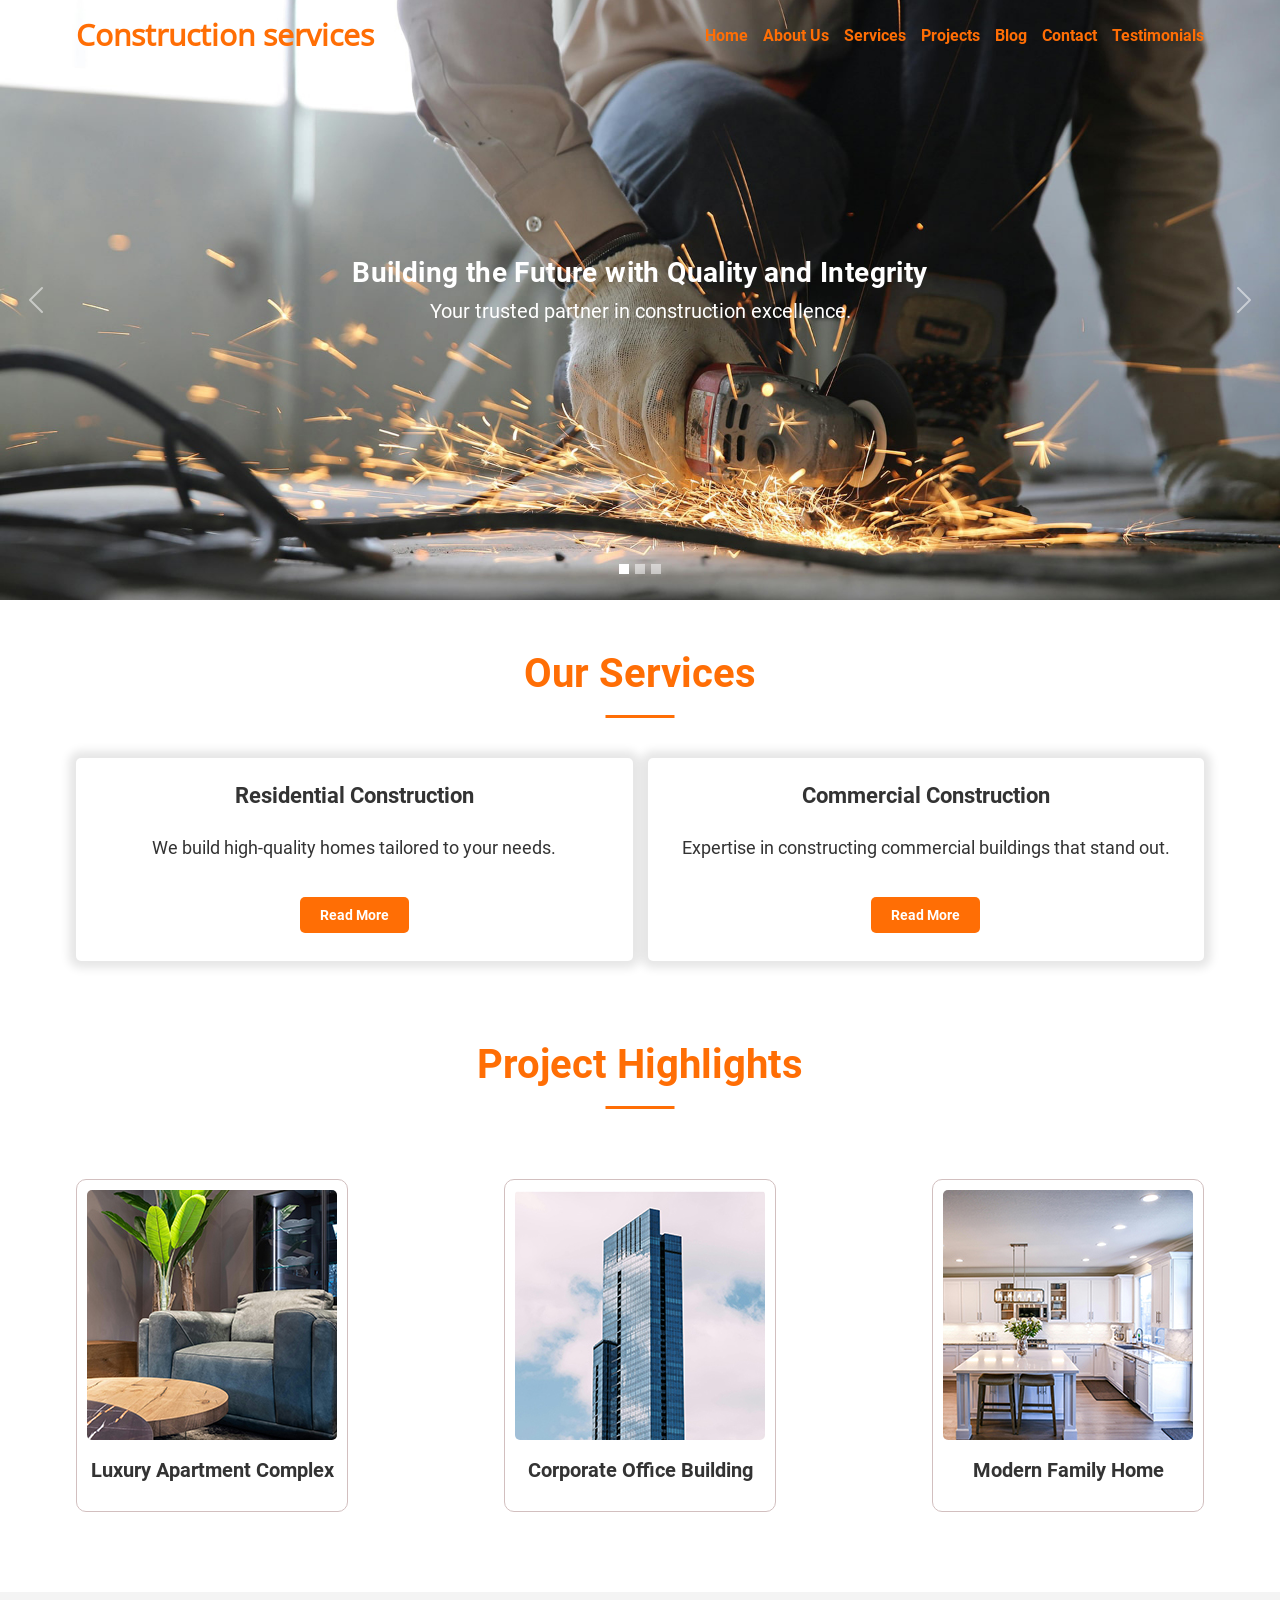
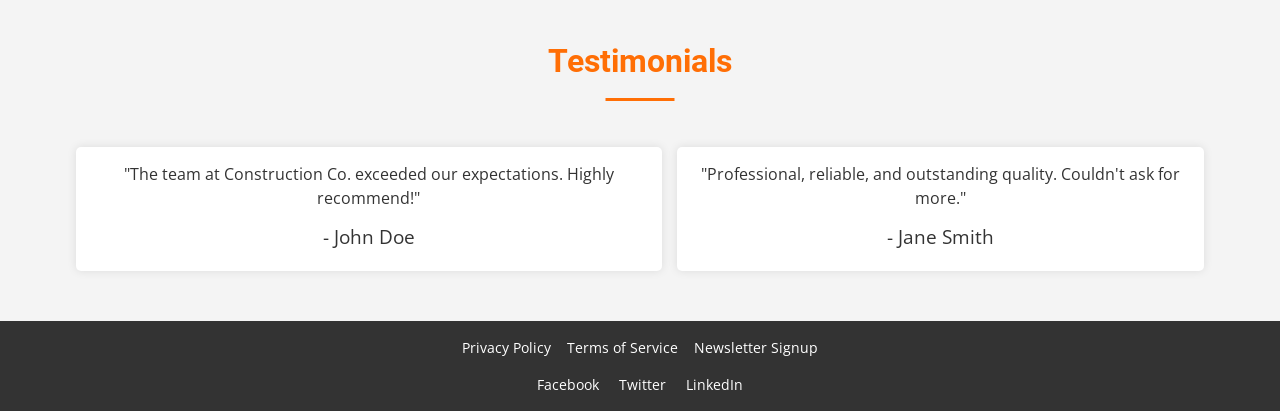
==== index.html @ f6da6cc7 "Update and rename web application.html to index.html" ====
<!DOCTYPE html>
<html lang="en">
<head>
    <meta charset="UTF-8">
    <meta name="viewport" content="width=device-width, initial-scale=1.0">
    <title>Professional Construction Services</title>
    <link rel="stylesheet" href="./css/bootstrap.css">
    <link rel="stylesheet" href="./css/style.css">
    <script src="./js/bootstrap.js"></script>
    <script src="./js/jquery.js"></script>
    <script src="./js/script.js"></script>
</head>
<body>
    <header id="mainHeader">
        <div class="container">
            <div class="header-section">
                    <div class="logo"><a href="#">Construction services</a></div>
                    <div class="menus desktop-menu">
                        <ul class="nav-links">
                            <li><a href="#home">Home</a></li>
                            <li><a href="#about">About Us</a></li>
                            <li><a href="#services">Services</a></li>
                            <li><a href="#projects">Projects</a></li>
                            <li><a href="#blog">Blog</a></li>
                            <li><a href="#contact">Contact</a></li>
                            <li><a href="#testimonials">Testimonials</a></li>
                        </ul>
                    </div>
                    <div class="menus mob-menu">
                        <img class="menu-image" src="./images/menu.svg" alt="menu" />
                        <div class="side-bar">
                            <div class="close"><img  src="./images/close.svg" alt="close" /></div>
                            <ul class="nav-links">
                                <li><a href="#home">Home</a></li>
                                <li><a href="#about">About Us</a></li>
                                <li><a href="#services">Services</a></li>
                                <li><a href="#projects">Projects</a></li>
                                <li><a href="#blog">Blog</a></li>
                                <li><a href="#contact">Contact</a></li>
                                <li><a href="#testimonials">Testimonials</a></li>
                            </ul>
                        </div>
                    </div>
            </div>
        </div>
    </header>
    
<div class="banner-slider">
<div id="slider" class="carousel slide " data-bs-ride="carousel">

  
    <div class="carousel-indicators">
      <button type="button" data-bs-target="#slider" data-bs-slide-to="0" class="active"></button>
      <button type="button" data-bs-target="#slider" data-bs-slide-to="1"></button>
      <button type="button" data-bs-target="#slider" data-bs-slide-to="2"></button>
    </div>
    
   
    <div class="carousel-inner">
      <div class="carousel-item active">
        <img src="./images/banner.jpg" alt="construction" class="d-block" style="width:100%">
      </div>
      <div class="carousel-item">
        <img src="./images/banner1.jpg" alt="construction" class="d-block" style="width:100%">
      </div>
      <div class="carousel-item">
        <img src="./images/banner2.jpg" alt="construction" class="d-block" style="width:100%">
      </div>
    </div>
    
  
    <button class="carousel-control-prev" type="button" data-bs-target="#slider" data-bs-slide="prev">
      <span class="carousel-control-prev-icon"></span>
    </button>
    <button class="carousel-control-next" type="button" data-bs-target="#slider" data-bs-slide="next">
      <span class="carousel-control-next-icon"></span>
    </button>

    
  </div>
  <div class="banner-title" id="home">
    <div class="banner-content">
        <h1>Building the Future with Quality and Integrity</h1>
        <p>Your trusted partner in construction excellence.</p>
    </div>
</div>
</div>
  

  
      <!-- Banner -->
    <!-- Featured Services -->
    <section class="services" id="services">
        <div class="container">
            <h2>Our Services</h2>
            <div class="service-cards">
                <div class="service-card">
                    <h3>Residential Construction</h3>
                    <p>We build high-quality homes tailored to your needs.</p>
                    <a href="#" class="cta-button">Read More</a>
                </div>
                <div class="service-card">
                    <h3>Commercial Construction</h3>
                    <p>Expertise in constructing commercial buildings that stand out.</p>
                    <a href="#" class="cta-button">Read More</a>
                </div>
                
            </div>
        </div>
    </section>

    <!-- Project Highlights -->
    <section class="projects" id="projects">
        <div class="container">
            <h2>Project Highlights</h2>
            <div class="project-gallery">
                <div class="project-item">
                    <img src="./images/project1.jpg" alt="Project 1">
                    <p>Luxury Apartment Complex</p>
                </div>
                <div class="project-item">
                    <img src="./images/project2.jpg" alt="Project 2">
                    <p>Corporate Office Building</p>
                </div>
                <div class="project-item">
                    <img src="./images/project3.jpg" alt="Project 3">
                    <p>Modern Family Home</p>
                </div>
            </div>
        </div>
    </section>

 
    <section class="testimonials" id="testimonials">
        <div class="container">
            <h2>Testimonials</h2>
            <div class="testimonial-cards">
                <div class="testimonial-card">
                    <p>"The team at Construction Co. exceeded our expectations. Highly recommend!"</p>
                    <h3>- John Doe</h3>
                </div>
                <div class="testimonial-card">
                    <p>"Professional, reliable, and outstanding quality. Couldn't ask for more."</p>
                    <h3>- Jane Smith</h3>
                </div>
            </div>
        </div>
    </section>

    <!-- Footer -->
    <footer class="footer">
        <div class="container">
            <div class="footer-links">
                <a href="#">Privacy Policy</a>
                <a href="#">Terms of Service</a>
                <a href="#">Newsletter Signup</a>
            </div>
            <div class="social-media">
                <a href="#">Facebook</a>
                <a href="#">Twitter</a>
                <a href="#">LinkedIn</a>
            </div>
        </div>
    </footer>
</body>
</html>
---- css/style.css ----
@font-face {
  font-family: 'Metrophobic-Regular';
  src:  url('../fonts/Metrophobic-Regular.woff2') format('woff2'),
        url('../fonts/Metrophobic-Regular.woff') format('woff');
}
	@font-face {
  font-family: 'OpenSans-Regular';
  src:  url('../fonts/OpenSans-Regular.woff2') format('woff2'),
        url('../fonts/OpenSans-Regular.woff') format('woff');
}
		@font-face {
  font-family: 'Roboto-Bold';
  src:  url('../fonts/Roboto-Bold.woff2') format('woff2'),
        url('../fonts/Roboto-Bold.woff') format('woff');
}
	@font-face {
  font-family: 'Roboto-Regular';
  src:  url('../fonts/Roboto-Regular.woff') format('woff2'),
        url('../fonts/Roboto-Regular.woff') format('woff');
}
	body {
    font-family: OpenSans-Regular;
    font-size: 14px;
    margin: 0;
    padding: 0;
    box-sizing: border-box;
    color: #333;
}
dl, ol, ul {
    margin-top: 0;
    margin-bottom: 0px;
    padding: 0px;
    padding-left: 0px;
    padding-right: 0px;
}
a{
    text-decoration: none;
}
.container {
    width: 90%;
    max-width: 1200px;
    margin: 0 auto;
}
 header{
    position: fixed;
    top: 0px;
    left: 0px;
    right: 0px;
    width: 100%;
    padding: 20px 0px;
    z-index: 999;
    background-color: transparent;
} 

.scrolled{
    background-color: #fff;
}
.header-section{
    display: flex;
    justify-content: space-between;
    align-items: center;
}
.mob-menu{
    display: none;
}
.logo a{
    font-family: OpenSans-Regular;
    font-size: 30px;
    line-height: 30px;
    font-weight: 600;
    color: #ff6e05;
}
.scrolled .logo a, .scrolled .nav-links li a{
   
    color: #ff6e05;
}

.nav-links{
    display: flex;
    justify-content: center;
    align-items: center;
    column-gap: 15px;
}
.nav-links li{
    list-style-type: none;
    
}
.nav-links li a{
font-family: Roboto-Bold;
    font-size: 16px;
    line-height: 30px;
    color: #ff6e05;
}
.nav-links li a:hover{
    text-decoration: underline;
}
.carousel-indicators [data-bs-target] {
    
    border-radius: 50px;
    width: 10px;
    height: 10px;
}
.carousel-control-next, .carousel-control-prev{
    width: fit-content;
    height: fit-content;
    margin: auto;
}
.carousel-control-prev{
    left: 20px;
}
.carousel-control-next{
    right: 20px;
}
.banner-slider{
    position: relative;
}
.banner-title{
    position: absolute;
    top: 0px;
    bottom: 0px;
    left: 0px;
    right: 0px;
    margin: auto;
    display: flex;
    justify-content: center;
    align-items: center;
    text-align: center;
    color: #fff;
}
.banner-title h1{
    font-family: Roboto-Bold;
    font-size: 28px;
    letter-spacing: 0.4px;
    line-height: 30px;
}
.banner-title p{
    font-family: Roboto-Regular;
    font-size: 20px;
}
/* Navigation Bar */
.navbar {
    background-color: #333;
    color: #fff;
    padding: 1rem 0;
}

.navbar .logo {
    font-size: 1.5rem;
    font-weight: bold;
    text-transform: uppercase;
}

.navbar .nav-links {
    list-style: none;
    padding: 0;
    display: flex;
    gap: 1rem;
}

.navbar .nav-links a {
    color: #fff;
    text-decoration: none;
}

.navbar .nav-links a:hover {
    text-decoration: underline;
}

/* Hero Section */
.hero {
    background: url('hero.jpg') no-repeat center center/cover;
    color: #fff;
    padding: 5rem 0;
    text-align: center;
}

.hero h1 {
    font-size: 3rem;
    margin-bottom: 0.5rem;
}

.hero p {
    font-size: 1.2rem;
}

/* Services Section */
.services {
    padding: 50px 0;
    background-color: #fff;
    text-align: center;
}

.services h2, .projects h2, .testimonials h2 {
    font-size: 40px;
    font-family:Roboto-Bold ;
    margin-bottom: 40px;
    padding-bottom: 20px;
    position: relative;
    color: #ff6e05;
}
.services h2:after, .projects h2:after, .testimonials h2::after {
    content: '';
    position: absolute;
    height: 3px;
    width: 69px;
    background-color: #ff6e05;
    left: 50%;
    transform: translateX(-50%);
    bottom: 0px;
}
.service-cards {
    display: flex;
    justify-content: space-around;
    gap: 15px;
}

.service-card {
    background-color: #fff;
    padding: 25px 25px 35px;
    border-radius: 5px;
    box-shadow: 0 0 10px 7px rgba(0,0,0,0.1);
    width: 50%;
    
}

.service-card h3 {
    font-size: 22px;
    font-family:Roboto-Bold ;
    margin-bottom:25px;
    color: #333;
}

.service-card p {
    font-size: 18px;
    font-family:Roboto-Regular ;
    margin-bottom: 20px;
    min-height: 50px;
}

.cta-button {
    background-color: #ff6e05;
    color: #fff;
    padding: 10px 20px;
    text-decoration: none;
    border-radius: 5px;
    font-family: Roboto-Bold;
    font-size: 14px;
}

.cta-button:hover {
    background-color: #333;
}

/* Project Highlights Section */
.projects {
    padding: 30px 0 50px;
}

.projects h2 {
    
    text-align: center;
}

.project-gallery {
    display: flex;
    justify-content: space-between;
    gap: 15px;
    padding: 30px 0px;
}

.project-item {
    text-align: center;
    border: 1px solid #d2bfbf;
    padding: 10px;
    border-radius: 10px;
}

.project-item img {
    max-width: 100%;
    border-radius: 5px;
}

.project-item p {
    margin-top: 15px;
    font-family: Roboto-Bold;
    font-size: 20px;
    color: #333;
}

/* Client Testimonials Section */
.testimonials {
    padding: 50px 0;
    background-color: #f4f4f4;
    text-align: center;
}

.testimonials h2 {
    font-size: 2rem;
    margin-bottom: 1rem;
}

.testimonial-cards {
    display: flex;
    justify-content: space-around;
    gap: 15px;
    padding-top: 30px;
}

.testimonial-card {
    background-color: #fff;
    padding: 15px;
    border-radius: 5px;
    box-shadow: 0 0 10px rgba(0,0,0,0.1);
}

.testimonial-card p {
    font-size: 16px;
    margin-bottom: 15px;
}

.testimonial-card h3 {
    font-size: 1.2rem;
}

/* Footer */
.footer {
    background-color: #333;
    color: #fff;
    padding: 1rem 0;
    text-align: center;
}

.footer-links {
    display: flex;
    justify-content: center;
    gap: 1rem;
    margin-bottom: 1rem;
}

.footer-links a {
    color: #fff;
    text-decoration: none;
}

.footer-links a:hover {
    text-decoration: underline;
}

.social-media a {
    color: #fff;
    text-decoration: none;
    margin: 0 0.5rem;
}
@media only screen and (max-width: 992px) {
.nav-links {
    column-gap: 8px;
    }
    .logo a {
       
        font-size: 24px;
}
.nav-links li a {
    font-size: 13px;
}
.banner-title h1 {
    font-size: 20px;
}
}

@media only screen and (max-width: 768px) {
    .mob-menu{
        display: block;
    }
    .nav-links li a {
        font-size: 15px;
        
    }
    .nav-links li{
        margin-bottom: 10px;
        padding: 10px 0px;
        border-bottom: 1px solid #cacaca ;
    }
    .desktop-menu{
        display: none;
    }
    .side-bar{
        display: none;
    }
    .side-bar.visible{
        display: block;
        background-color: #fff;
        position: absolute;
        top: 0px;
        right: 0px;
        width: 50%;
        height: 100vh;
        padding: 20px;
        transition: transform 0.3s ease;
    }
    .side-bar.visible ul{
        display: block;
    }
    .side-bar .close{
        text-align: end;

    }
    .logo {
      
        font-size: 22px;
    }
    .banner-title h1 {
        font-size: 18px;
    }
    .banner-title p{
        
        font-size: 16px;
    }
    .services {
        padding: 30px 0;
    }
    .project-item p {
       
        font-size:16px;
    }
    .projects, .testimonials {
        padding: 30px 0;
    }
  
}
@media only screen and (max-width: 620px) {
    .banner-title {
        position: initial;
        color: #333;
        padding: 30px 0px 15px;
    }
    .banner-title h1 {
        font-size: 24px;
    }
    .banner-title p{
        margin-bottom: 0px;
    }
    .services h2, .projects h2, .testimonials h2{
        font-size: 30px;
    }
    .service-cards {
        flex-wrap: wrap;
    }
    .service-card{
        width: 100%;
    }
    .service-card p {
        
        min-height: auto;
    }
    .service-card h3 {
        font-size: 25px;
    }
    .project-gallery {
        
        justify-content:center;
        
        flex-wrap: wrap;
    }
}


@media only screen and (max-width: 420px) {
    .side-bar.visible{
      
        width: 70%;
    }
    .logo a {
        font-size: 20px;
    }
    .services h2, .projects h2, .testimonials h2 {
        font-size: 28px;
    }
    .service-card h3 {
        font-size: 24px;
    }
    .carousel-control-next-icon, .carousel-control-prev-icon{
        width: 20px;
        height: 20px;
    }
}
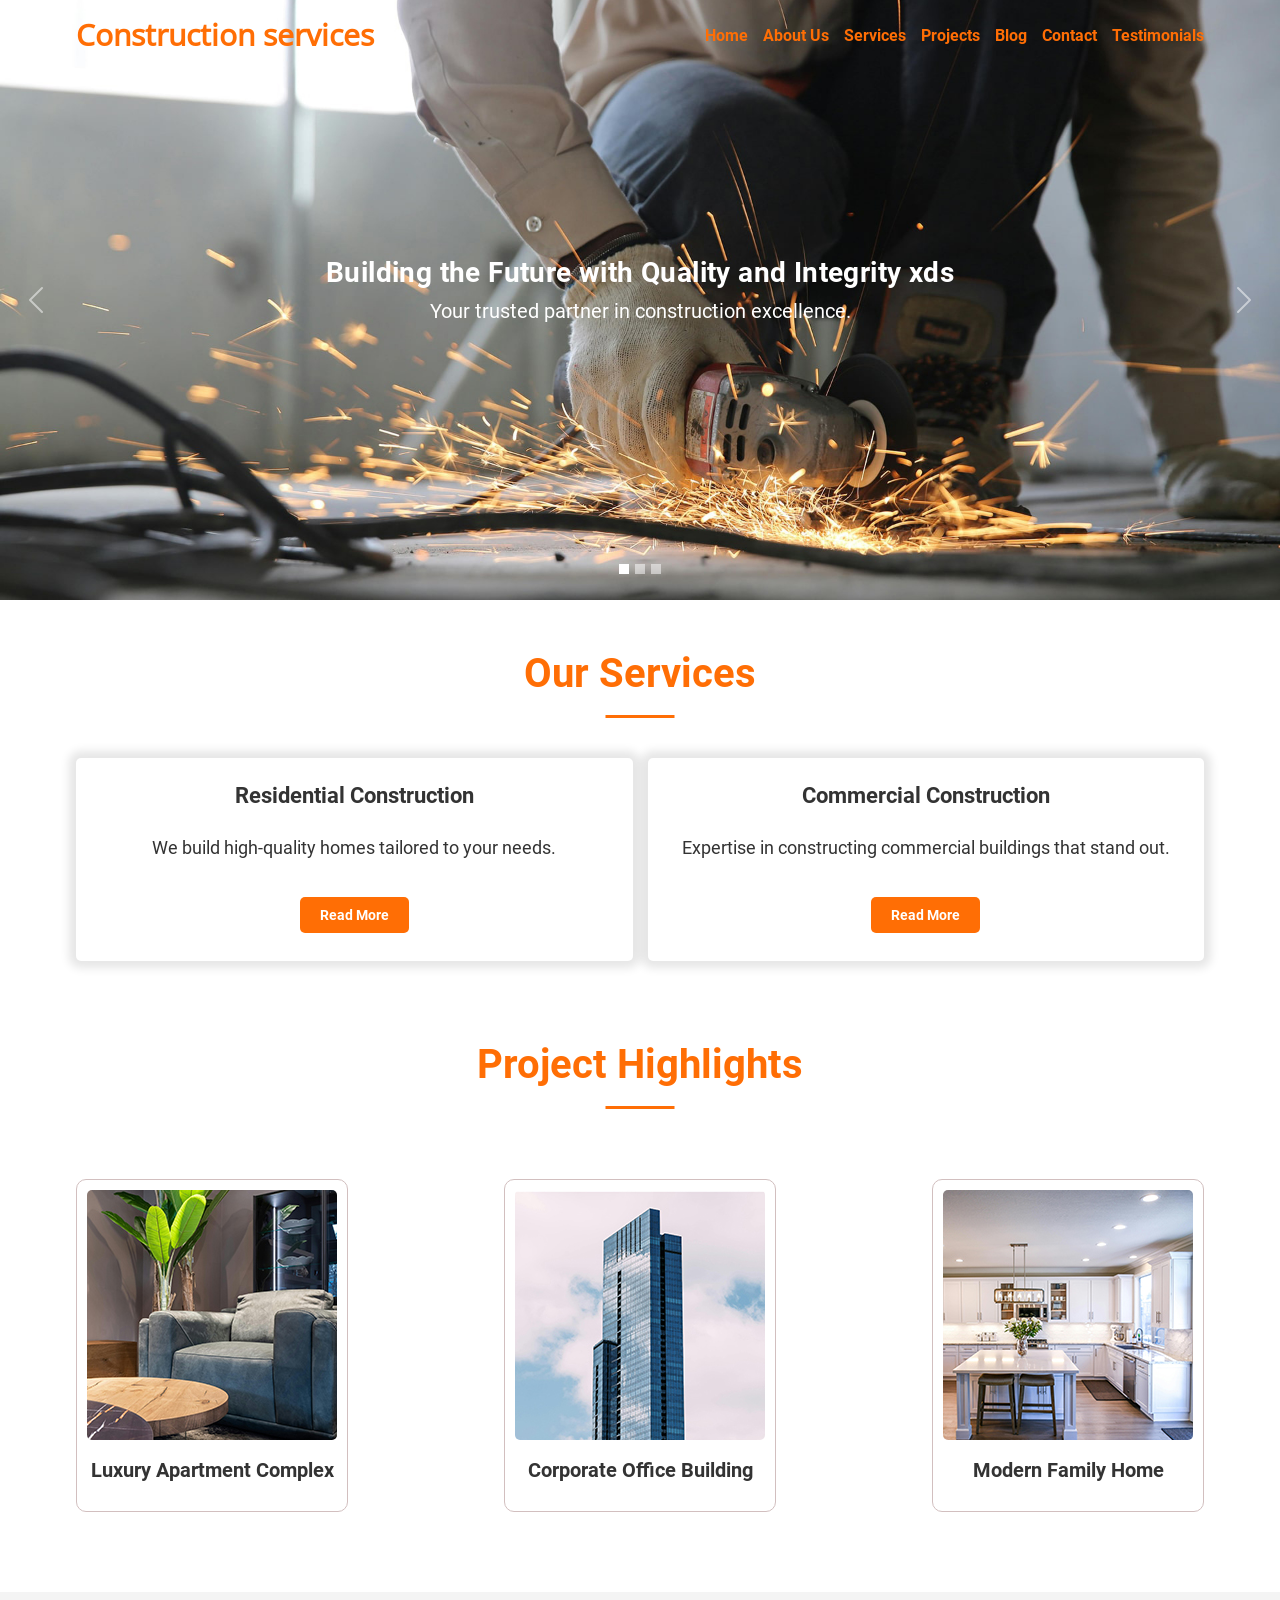
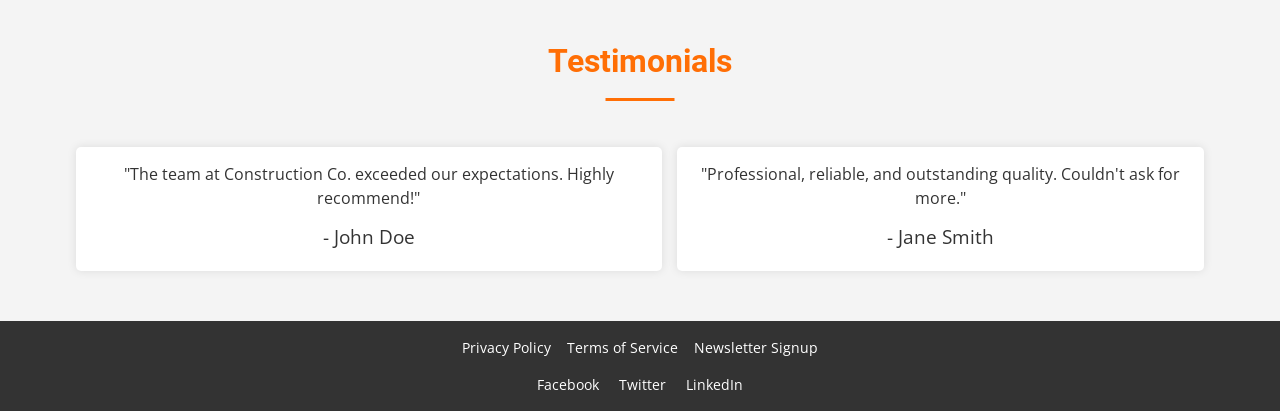
==== commit 87388def: "Update index.html" ====
--- a/index.html
+++ b/index.html
@@ -80,7 +80,7 @@
   </div>
   <div class="banner-title" id="home">
     <div class="banner-content">
-        <h1>Building the Future with Quality and Integrity</h1>
+        <h1>Building the Future with Quality and Integrity xds</h1>
         <p>Your trusted partner in construction excellence.</p>
     </div>
 </div>
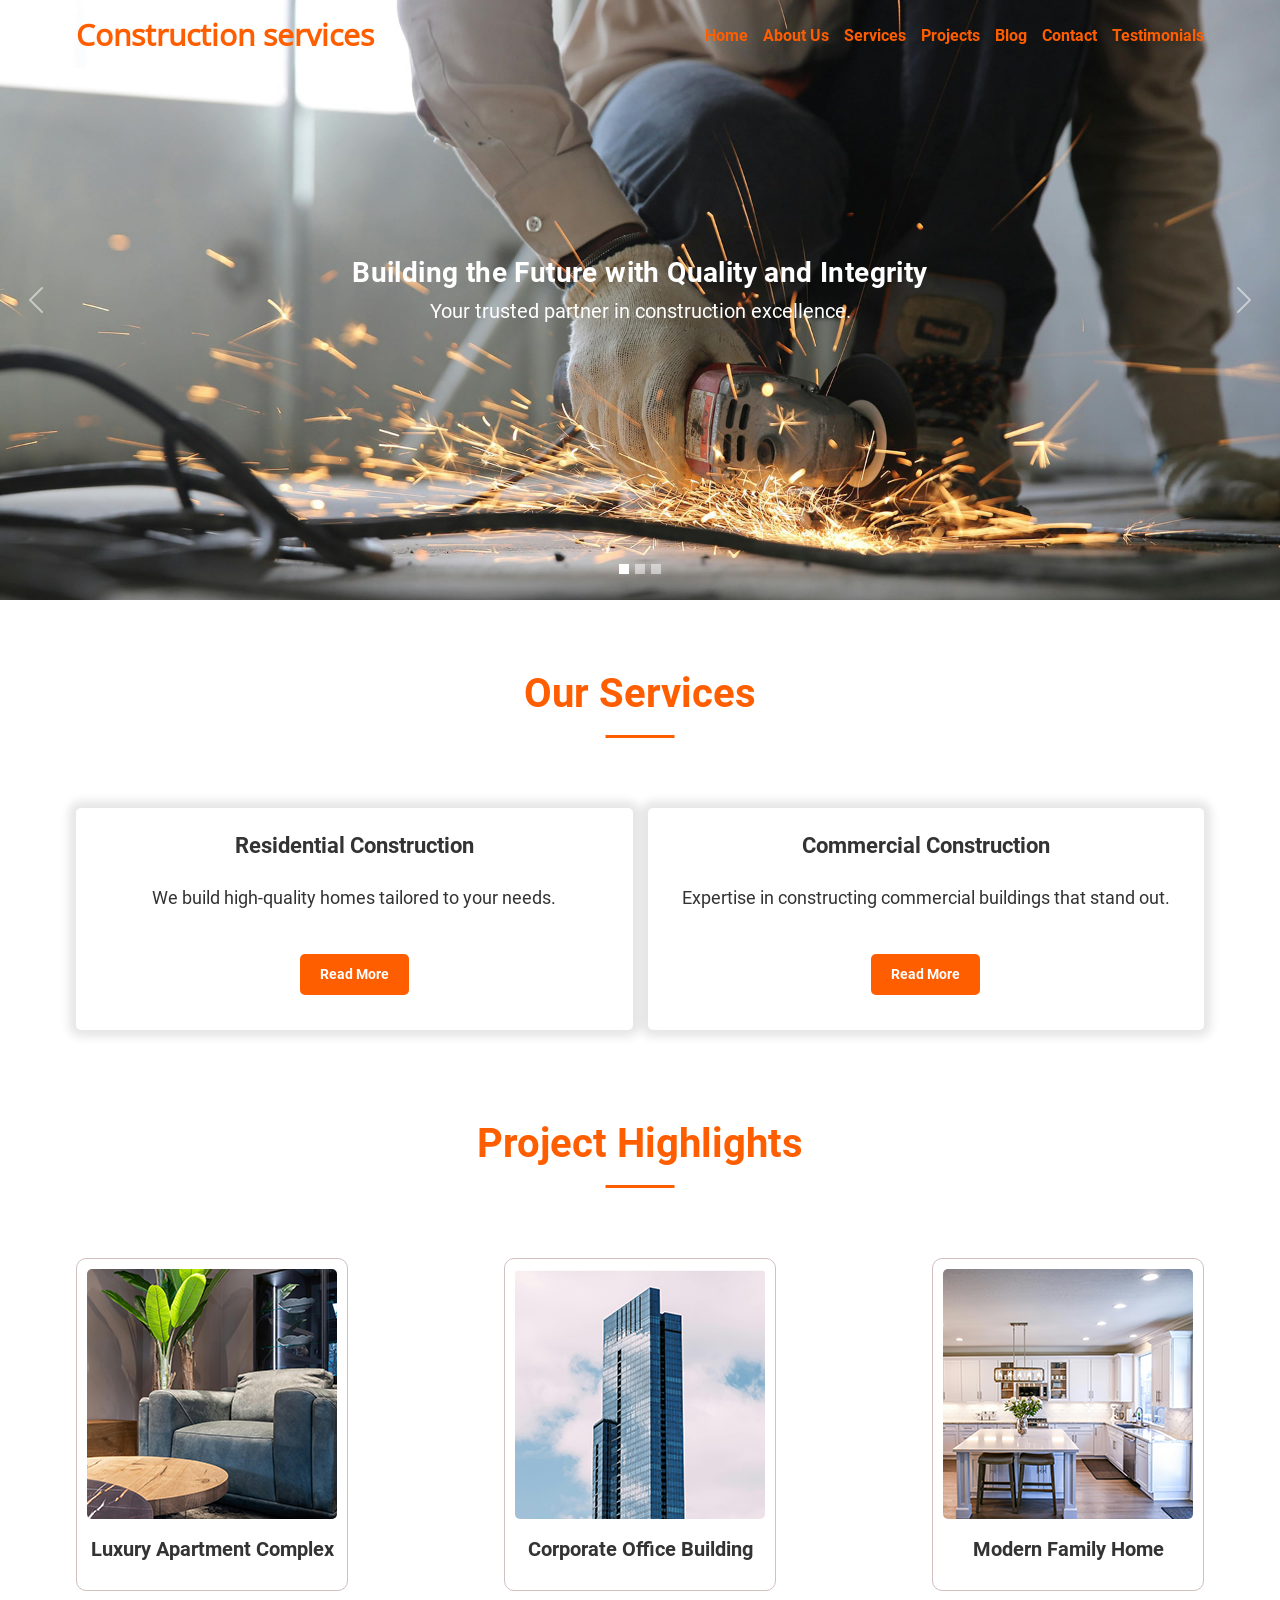
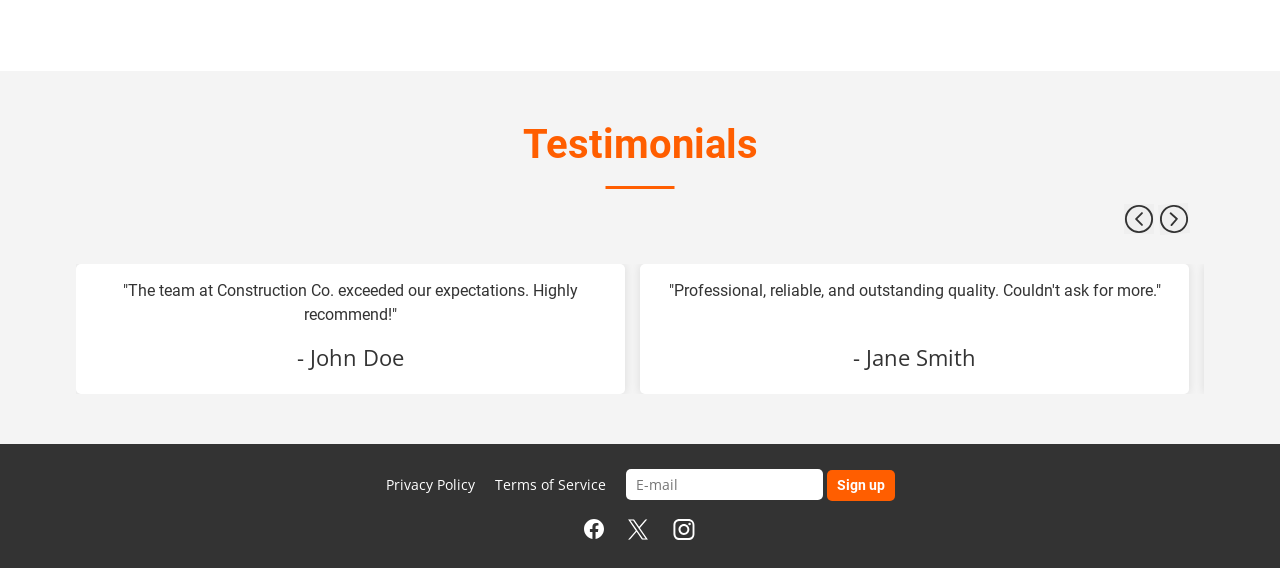
==== commit 35a73c92: "Add files via upload" ====
--- a/index.html
+++ b/index.html
@@ -1,166 +1,181 @@
 <!DOCTYPE html>
 <html lang="en">
-<head>
-    <meta charset="UTF-8">
-    <meta name="viewport" content="width=device-width, initial-scale=1.0">
-    <title>Professional Construction Services</title>
-    <link rel="stylesheet" href="./css/bootstrap.css">
-    <link rel="stylesheet" href="./css/style.css">
-    <script src="./js/bootstrap.js"></script>
-    <script src="./js/jquery.js"></script>
-    <script src="./js/script.js"></script>
-</head>
-<body>
-    <header id="mainHeader">
-        <div class="container">
+   <head>
+      <meta charset="UTF-8">
+      <meta name="viewport" content="width=device-width, initial-scale=1.0">
+      <title>Professional Construction Services</title>
+      <link rel="icon" type="image/x-icon" href="./images/favicon.ico">
+      <link rel="stylesheet" href="./css/bootstrap.css">
+      <link rel="stylesheet" href="./css/slick.css">
+      <link rel="stylesheet" href="./css/style.css">
+      <script src="./js/bootstrap.js"></script>
+      <script src="./js/jquery.js"></script>
+      <script src="./js/slick.js"></script>
+      <script src="./js/script.js"></script>
+   </head>
+   <body>
+      <header id="mainHeader">
+         <div class="container">
             <div class="header-section">
-                    <div class="logo"><a href="#">Construction services</a></div>
-                    <div class="menus desktop-menu">
-                        <ul class="nav-links">
-                            <li><a href="#home">Home</a></li>
-                            <li><a href="#about">About Us</a></li>
-                            <li><a href="#services">Services</a></li>
-                            <li><a href="#projects">Projects</a></li>
-                            <li><a href="#blog">Blog</a></li>
-                            <li><a href="#contact">Contact</a></li>
-                            <li><a href="#testimonials">Testimonials</a></li>
-                        </ul>
-                    </div>
-                    <div class="menus mob-menu">
-                        <img class="menu-image" src="./images/menu.svg" alt="menu" />
-                        <div class="side-bar">
-                            <div class="close"><img  src="./images/close.svg" alt="close" /></div>
-                            <ul class="nav-links">
-                                <li><a href="#home">Home</a></li>
-                                <li><a href="#about">About Us</a></li>
-                                <li><a href="#services">Services</a></li>
-                                <li><a href="#projects">Projects</a></li>
-                                <li><a href="#blog">Blog</a></li>
-                                <li><a href="#contact">Contact</a></li>
-                                <li><a href="#testimonials">Testimonials</a></li>
-                            </ul>
-                        </div>
-                    </div>
+               <div class="logo"><a href="#">Construction services</a></div>
+               <div class="menus desktop-menu">
+                  <ul class="nav-links">
+                     <li><a href="#home">Home</a></li>
+                     <li><a href="#about">About Us</a></li>
+                     <li><a href="#services">Services</a></li>
+                     <li><a href="#projects">Projects</a></li>
+                     <li><a href="#blog">Blog</a></li>
+                     <li><a href="#contact">Contact</a></li>
+                     <li><a href="#testimonials">Testimonials</a></li>
+                  </ul>
+               </div>
+               <div class="menus mob-menu">
+                  <img class="menu-image" src="./images/menu.svg" alt="menu" />
+                  <div class="side-bar">
+                     <div class="close"><img  src="./images/close.svg" alt="close" /></div>
+                     <ul class="nav-links">
+                        <li><a href="#home">Home</a></li>
+                        <li><a href="#about">About Us</a></li>
+                        <li><a href="#services">Services</a></li>
+                        <li><a href="#projects">Projects</a></li>
+                        <li><a href="#blog">Blog</a></li>
+                        <li><a href="#contact">Contact</a></li>
+                        <li><a href="#testimonials">Testimonials</a></li>
+                     </ul>
+                  </div>
+               </div>
             </div>
-        </div>
-    </header>
-    
-<div class="banner-slider">
-<div id="slider" class="carousel slide " data-bs-ride="carousel">
-
-  
-    <div class="carousel-indicators">
-      <button type="button" data-bs-target="#slider" data-bs-slide-to="0" class="active"></button>
-      <button type="button" data-bs-target="#slider" data-bs-slide-to="1"></button>
-      <button type="button" data-bs-target="#slider" data-bs-slide-to="2"></button>
-    </div>
-    
-   
-    <div class="carousel-inner">
-      <div class="carousel-item active">
-        <img src="./images/banner.jpg" alt="construction" class="d-block" style="width:100%">
+         </div>
+      </header>
+      <div class="banner-slider">
+         <div id="slider" class="carousel slide " data-bs-ride="carousel">
+            <div class="carousel-indicators">
+               <button type="button" data-bs-target="#slider" data-bs-slide-to="0" class="active"></button>
+               <button type="button" data-bs-target="#slider" data-bs-slide-to="1"></button>
+               <button type="button" data-bs-target="#slider" data-bs-slide-to="2"></button>
+            </div>
+            <div class="carousel-inner">
+               <div class="carousel-item active">
+                  <img src="./images/banner.jpg" alt="construction" class="d-block" style="width:100%">
+               </div>
+               <div class="carousel-item">
+                  <img src="./images/banner1.jpg" alt="construction" class="d-block" style="width:100%">
+               </div>
+               <div class="carousel-item">
+                  <img src="./images/banner2.jpg" alt="construction" class="d-block" style="width:100%">
+               </div>
+            </div>
+            <button class="carousel-control-prev" type="button" data-bs-target="#slider" data-bs-slide="prev">
+            <span class="carousel-control-prev-icon"></span>
+            </button>
+            <button class="carousel-control-next" type="button" data-bs-target="#slider" data-bs-slide="next">
+            <span class="carousel-control-next-icon"></span>
+            </button>
+         </div>
+         <div class="banner-title" id="home">
+            <div class="banner-content">
+               <h1>Building the Future with Quality and Integrity</h1>
+               <p>Your trusted partner in construction excellence.</p>
+            </div>
+         </div>
       </div>
-      <div class="carousel-item">
-        <img src="./images/banner1.jpg" alt="construction" class="d-block" style="width:100%">
-      </div>
-      <div class="carousel-item">
-        <img src="./images/banner2.jpg" alt="construction" class="d-block" style="width:100%">
-      </div>
-    </div>
-    
-  
-    <button class="carousel-control-prev" type="button" data-bs-target="#slider" data-bs-slide="prev">
-      <span class="carousel-control-prev-icon"></span>
-    </button>
-    <button class="carousel-control-next" type="button" data-bs-target="#slider" data-bs-slide="next">
-      <span class="carousel-control-next-icon"></span>
-    </button>
-
-    
-  </div>
-  <div class="banner-title" id="home">
-    <div class="banner-content">
-        <h1>Building the Future with Quality and Integrity xds</h1>
-        <p>Your trusted partner in construction excellence.</p>
-    </div>
-</div>
-</div>
-  
-
-  
-      <!-- Banner -->
-    <!-- Featured Services -->
-    <section class="services" id="services">
-        <div class="container">
+      <section class="services" id="services">
+         <div class="container">
             <h2>Our Services</h2>
             <div class="service-cards">
-                <div class="service-card">
-                    <h3>Residential Construction</h3>
-                    <p>We build high-quality homes tailored to your needs.</p>
-                    <a href="#" class="cta-button">Read More</a>
-                </div>
-                <div class="service-card">
-                    <h3>Commercial Construction</h3>
-                    <p>Expertise in constructing commercial buildings that stand out.</p>
-                    <a href="#" class="cta-button">Read More</a>
-                </div>
-                
+               <div class="service-card">
+                  <h3>Residential Construction</h3>
+                  <p>We build high-quality homes tailored to your needs.</p>
+                  <button class="cta-button" type="button" data-bs-toggle="modal" data-bs-target="#Readmore">Read More</button>
+               </div>
+               <div class="service-card">
+                  <h3>Commercial Construction</h3>
+                  <p>Expertise in constructing commercial buildings that stand out.</p>
+                  <button class="cta-button" type="button" data-bs-toggle="modal" data-bs-target="#Readmore1">Read More</button>
+               </div>
+               <div class="modal fade service-modal" id="Readmore">
+                  <div class="modal-dialog">
+                     <div class="modal-content">
+                        <div class="modal-header">
+                           <button type="button" class="btn-close" data-bs-dismiss="modal"></button>
+                        </div>
+                        <div class="modal-body">
+                           <div class="modal-title">Residential Construction</div>
+                           <div class="modal-content">At our company, we pride ourselves on building high-quality homes tailored to your needs. We understand that your home is more than just a place to live—it's a reflection of your lifestyle and aspirations. That's why we work closely with you throughout the entire process, from initial design to final construction, ensuring every detail meets your expectations.</div>
+                        </div>
+                     </div>
+                  </div>
+               </div>
+               <div class="modal fade service-modal" id="Readmore1">
+                  <div class="modal-dialog">
+                     <div class="modal-content">
+                        <div class="modal-header">
+                           <button type="button" class="btn-close" data-bs-dismiss="modal"></button>
+                        </div>
+                        <div class="modal-body">
+                           <div class="modal-title">Commercial Construction</div>
+                           <div class="modal-content">From office buildings and retail spaces to industrial facilities and more, our team of skilled professionals utilizes the latest construction techniques and top-grade materials to ensure that every project is completed to the highest standards. With a focus on efficiency, durability, and innovation, we work closely with you to bring your vision to life and support your business's growth and success.</div>
+                        </div>
+                     </div>
+                  </div>
+               </div>
             </div>
-        </div>
-    </section>
-
-    <!-- Project Highlights -->
-    <section class="projects" id="projects">
-        <div class="container">
+         </div>
+      </section>
+      <section class="projects" id="projects">
+         <div class="container">
             <h2>Project Highlights</h2>
             <div class="project-gallery">
-                <div class="project-item">
-                    <img src="./images/project1.jpg" alt="Project 1">
-                    <p>Luxury Apartment Complex</p>
-                </div>
-                <div class="project-item">
-                    <img src="./images/project2.jpg" alt="Project 2">
-                    <p>Corporate Office Building</p>
-                </div>
-                <div class="project-item">
-                    <img src="./images/project3.jpg" alt="Project 3">
-                    <p>Modern Family Home</p>
-                </div>
+               <div class="project-item">
+                  <img src="./images/project1.jpg" alt="Project 1">
+                  <p>Luxury Apartment Complex</p>
+               </div>
+               <div class="project-item">
+                  <img src="./images/project2.jpg" alt="Project 2">
+                  <p>Corporate Office Building</p>
+               </div>
+               <div class="project-item">
+                  <img src="./images/project3.jpg" alt="Project 3">
+                  <p>Modern Family Home</p>
+               </div>
             </div>
-        </div>
-    </section>
-
- 
-    <section class="testimonials" id="testimonials">
-        <div class="container">
+         </div>
+      </section>
+      <section class="testimonials" id="testimonials">
+         <div class="container">
             <h2>Testimonials</h2>
             <div class="testimonial-cards">
-                <div class="testimonial-card">
-                    <p>"The team at Construction Co. exceeded our expectations. Highly recommend!"</p>
-                    <h3>- John Doe</h3>
-                </div>
-                <div class="testimonial-card">
-                    <p>"Professional, reliable, and outstanding quality. Couldn't ask for more."</p>
-                    <h3>- Jane Smith</h3>
-                </div>
+               <div class="testimonial-card">
+                  <p>"The team at Construction Co. exceeded our expectations. Highly recommend!"</p>
+                  <h3>- John Doe</h3>
+               </div>
+               <div class="testimonial-card">
+                  <p>"Professional, reliable, and outstanding quality. Couldn't ask for more."</p>
+                  <h3>- Jane Smith</h3>
+               </div>
+               <div class="testimonial-card">
+                  <p>"Professional, reliable, and outstanding quality. Couldn't ask for more."</p>
+                  <h3>- Jane Smith</h3>
+               </div>
             </div>
-        </div>
-    </section>
-
-    <!-- Footer -->
-    <footer class="footer">
-        <div class="container">
+         </div>
+      </section>
+      <footer class="footer">
+         <div class="container">
             <div class="footer-links">
-                <a href="#">Privacy Policy</a>
-                <a href="#">Terms of Service</a>
-                <a href="#">Newsletter Signup</a>
+               <a href="#">Privacy Policy</a>
+               <a href="#">Terms of Service</a>
+               <form>
+                    <input type="text" placeholder="E-mail" class="input-box"/>
+                    <button type="button" class="signup-button">Sign up</button>
+               </form>
             </div>
             <div class="social-media">
-                <a href="#">Facebook</a>
-                <a href="#">Twitter</a>
-                <a href="#">LinkedIn</a>
+               <a href="#"><img src="./images/facebook.svg" alt="facebook" /></a>
+               <a href="#"><img src="./images/twitter.svg" alt="Twitter" /></a>
+               <a href="#"><img src="./images/instagram.svg" alt="instagram" /></a>
             </div>
-        </div>
-    </footer>
-</body>
-</html>
+         </div>
+      </footer>
+   </body>
+</html>
--- a/css/style.css
+++ b/css/style.css
@@ -68,11 +68,11 @@
     font-size: 30px;
     line-height: 30px;
     font-weight: 600;
-    color: #ff6e05;
+    color: #ff5e00;
 }
 .scrolled .logo a, .scrolled .nav-links li a{
    
-    color: #ff6e05;
+    color: #ff5e00;
 }
 
 .nav-links{
@@ -89,7 +89,7 @@
 font-family: Roboto-Bold;
     font-size: 16px;
     line-height: 30px;
-    color: #ff6e05;
+    color: #ff5e00;
 }
 .nav-links li a:hover{
     text-decoration: underline;
@@ -137,55 +137,9 @@
     font-family: Roboto-Regular;
     font-size: 20px;
 }
-/* Navigation Bar */
-.navbar {
-    background-color: #333;
-    color: #fff;
-    padding: 1rem 0;
-}
-
-.navbar .logo {
-    font-size: 1.5rem;
-    font-weight: bold;
-    text-transform: uppercase;
-}
-
-.navbar .nav-links {
-    list-style: none;
-    padding: 0;
-    display: flex;
-    gap: 1rem;
-}
-
-.navbar .nav-links a {
-    color: #fff;
-    text-decoration: none;
-}
-
-.navbar .nav-links a:hover {
-    text-decoration: underline;
-}
-
-/* Hero Section */
-.hero {
-    background: url('hero.jpg') no-repeat center center/cover;
-    color: #fff;
-    padding: 5rem 0;
-    text-align: center;
-}
-
-.hero h1 {
-    font-size: 3rem;
-    margin-bottom: 0.5rem;
-}
-
-.hero p {
-    font-size: 1.2rem;
-}
-
-/* Services Section */
+
 .services {
-    padding: 50px 0;
+    padding: 70px 0 0px;
     background-color: #fff;
     text-align: center;
 }
@@ -196,14 +150,14 @@
     margin-bottom: 40px;
     padding-bottom: 20px;
     position: relative;
-    color: #ff6e05;
+    color: #ff5e00;
 }
 .services h2:after, .projects h2:after, .testimonials h2::after {
     content: '';
     position: absolute;
     height: 3px;
     width: 69px;
-    background-color: #ff6e05;
+    background-color: #ff5e00;
     left: 50%;
     transform: translateX(-50%);
     bottom: 0px;
@@ -212,6 +166,7 @@
     display: flex;
     justify-content: space-around;
     gap: 15px;
+    padding-top: 30px;
 }
 
 .service-card {
@@ -238,22 +193,43 @@
 }
 
 .cta-button {
-    background-color: #ff6e05;
+    background-color: #ff5e00;
     color: #fff;
     padding: 10px 20px;
     text-decoration: none;
     border-radius: 5px;
     font-family: Roboto-Bold;
     font-size: 14px;
+    border: 0px;
 }
 
 .cta-button:hover {
     background-color: #333;
 }
-
-/* Project Highlights Section */
+.service-modal .modal-header{
+    border-bottom: 0px;
+}
+.service-modal .modal-title{
+    font-size: 22px;
+    font-family: Roboto-Bold;
+    margin-bottom: 25px;
+    color: #333;
+    text-align: center;
+}
+button:focus:not(:focus-visible) {
+    box-shadow: none;
+}
+.service-modal .modal-content{
+    border: 0px;
+    padding: 10px;
+    font-family: Roboto-Regular;
+    font-size: 18px;
+    margin-bottom: 20px;
+    color: #333;
+    text-align: left;
+}
 .projects {
-    padding: 30px 0 50px;
+    padding: 90px 0 50px;
 }
 
 .projects h2 {
@@ -287,7 +263,7 @@
     color: #333;
 }
 
-/* Client Testimonials Section */
+
 .testimonials {
     padding: 50px 0;
     background-color: #f4f4f4;
@@ -295,15 +271,15 @@
 }
 
 .testimonials h2 {
-    font-size: 2rem;
-    margin-bottom: 1rem;
+   
+    margin-bottom: 15px;
 }
 
 .testimonial-cards {
     display: flex;
     justify-content: space-around;
     gap: 15px;
-    padding-top: 30px;
+    padding-top: 60px;
 }
 
 .testimonial-card {
@@ -311,32 +287,53 @@
     padding: 15px;
     border-radius: 5px;
     box-shadow: 0 0 10px rgba(0,0,0,0.1);
+    margin-right: 15px;
 }
 
 .testimonial-card p {
     font-size: 16px;
     margin-bottom: 15px;
-}
-
-.testimonial-card h3 {
-    font-size: 1.2rem;
-}
-
-/* Footer */
+    font-family: Roboto-Regular;
+    color: #333;
+    min-height: 50px;
+}
+.testimonial-card h3{
+    font-family: OpenSans-Regular;
+    color: #333;
+    font-size: 22px;
+}
+
 .footer {
     background-color: #333;
     color: #fff;
-    padding: 1rem 0;
+    padding: 25px 0;
     text-align: center;
 }
 
 .footer-links {
     display: flex;
     justify-content: center;
-    gap: 1rem;
-    margin-bottom: 1rem;
-}
-
+    align-items:center ;
+    gap: 20px;
+    margin-bottom: 15px;
+    flex-wrap: wrap;
+}
+.signup-button{
+    border: 0px;
+    background-color: #ff5e00;
+    color: #fff;
+    padding: 5px 10px;
+    text-decoration: none;
+    border-radius: 5px;
+    font-family: Roboto-Bold;
+    font-size: 14px;
+    border: 0px;
+}
+.input-box{
+    border: 0px;
+    padding: 5px 10px;
+    border-radius: 5px;
+}
 .footer-links a {
     color: #fff;
     text-decoration: none;
@@ -349,7 +346,23 @@
 .social-media a {
     color: #fff;
     text-decoration: none;
-    margin: 0 0.5rem;
+    margin: 0 10px;
+}
+.testimonial-cards .slick-arrow{
+    background-image: url("../images/arrow.svg");
+    position: absolute;
+    top: 0px;
+    width: 30px;
+    height: 30px;
+    border: 0px;
+    font-size: 0px;
+}
+.testimonial-cards .slick-prev{
+    right: 50px;
+}
+.testimonial-cards .slick-next{
+right: 15px;
+rotate: 536deg;
 }
 @media only screen and (max-width: 992px) {
 .nav-links {
@@ -425,6 +438,15 @@
     .projects, .testimonials {
         padding: 30px 0;
     }
+    .service-cards {
+        
+        padding-top: 0px;
+    }
+    .project-gallery {
+        
+        padding: 0px 0px 20px;
+    }
+    
   
 }
 @media only screen and (max-width: 620px) {
@@ -461,6 +483,21 @@
         
         flex-wrap: wrap;
     }
+    .service-modal .modal-title {
+        font-size: 20px;
+        margin-bottom: 15px;
+    }
+    .service-modal .modal-content {
+        margin-bottom: 0px;
+        font-size: 16px;
+}
+.testimonial-cards {
+    
+    padding-top: 40px;
+}
+.testimonial-card p {
+    min-height: auto;
+}
 }
 
 
